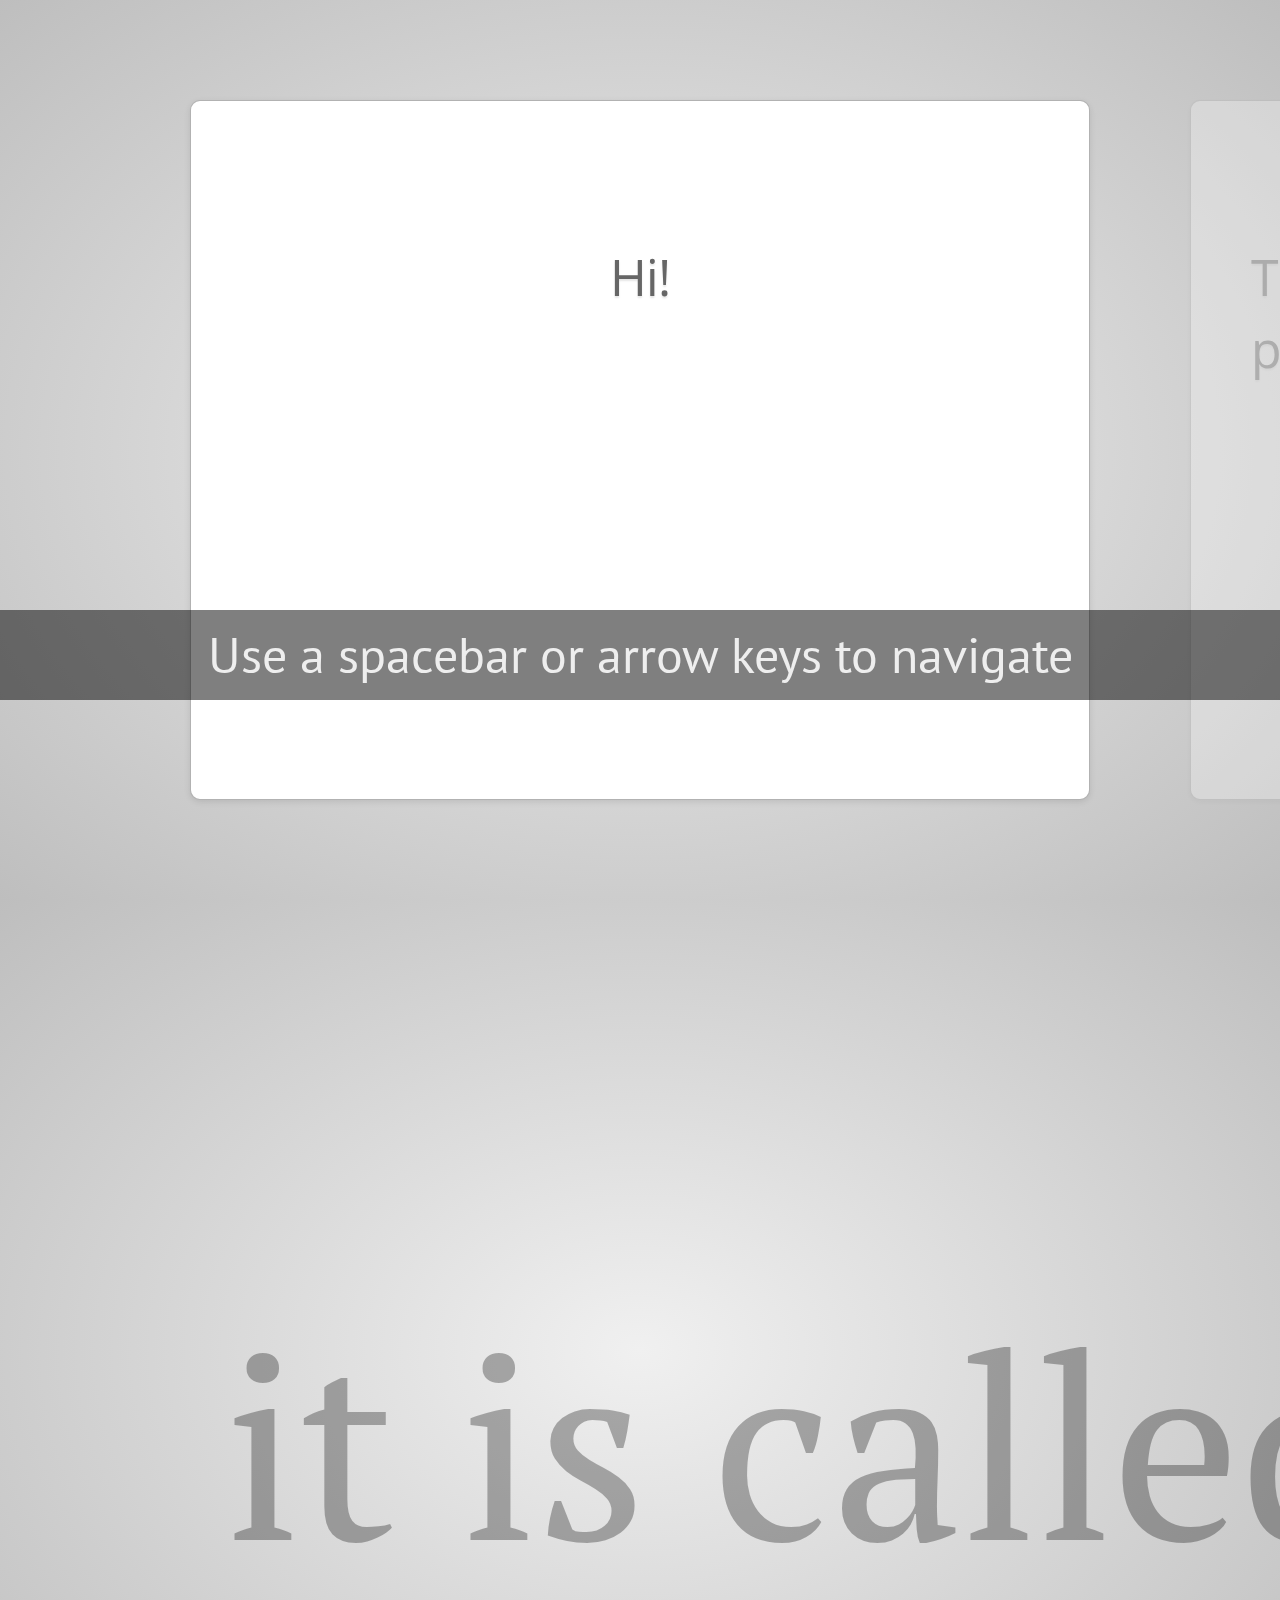
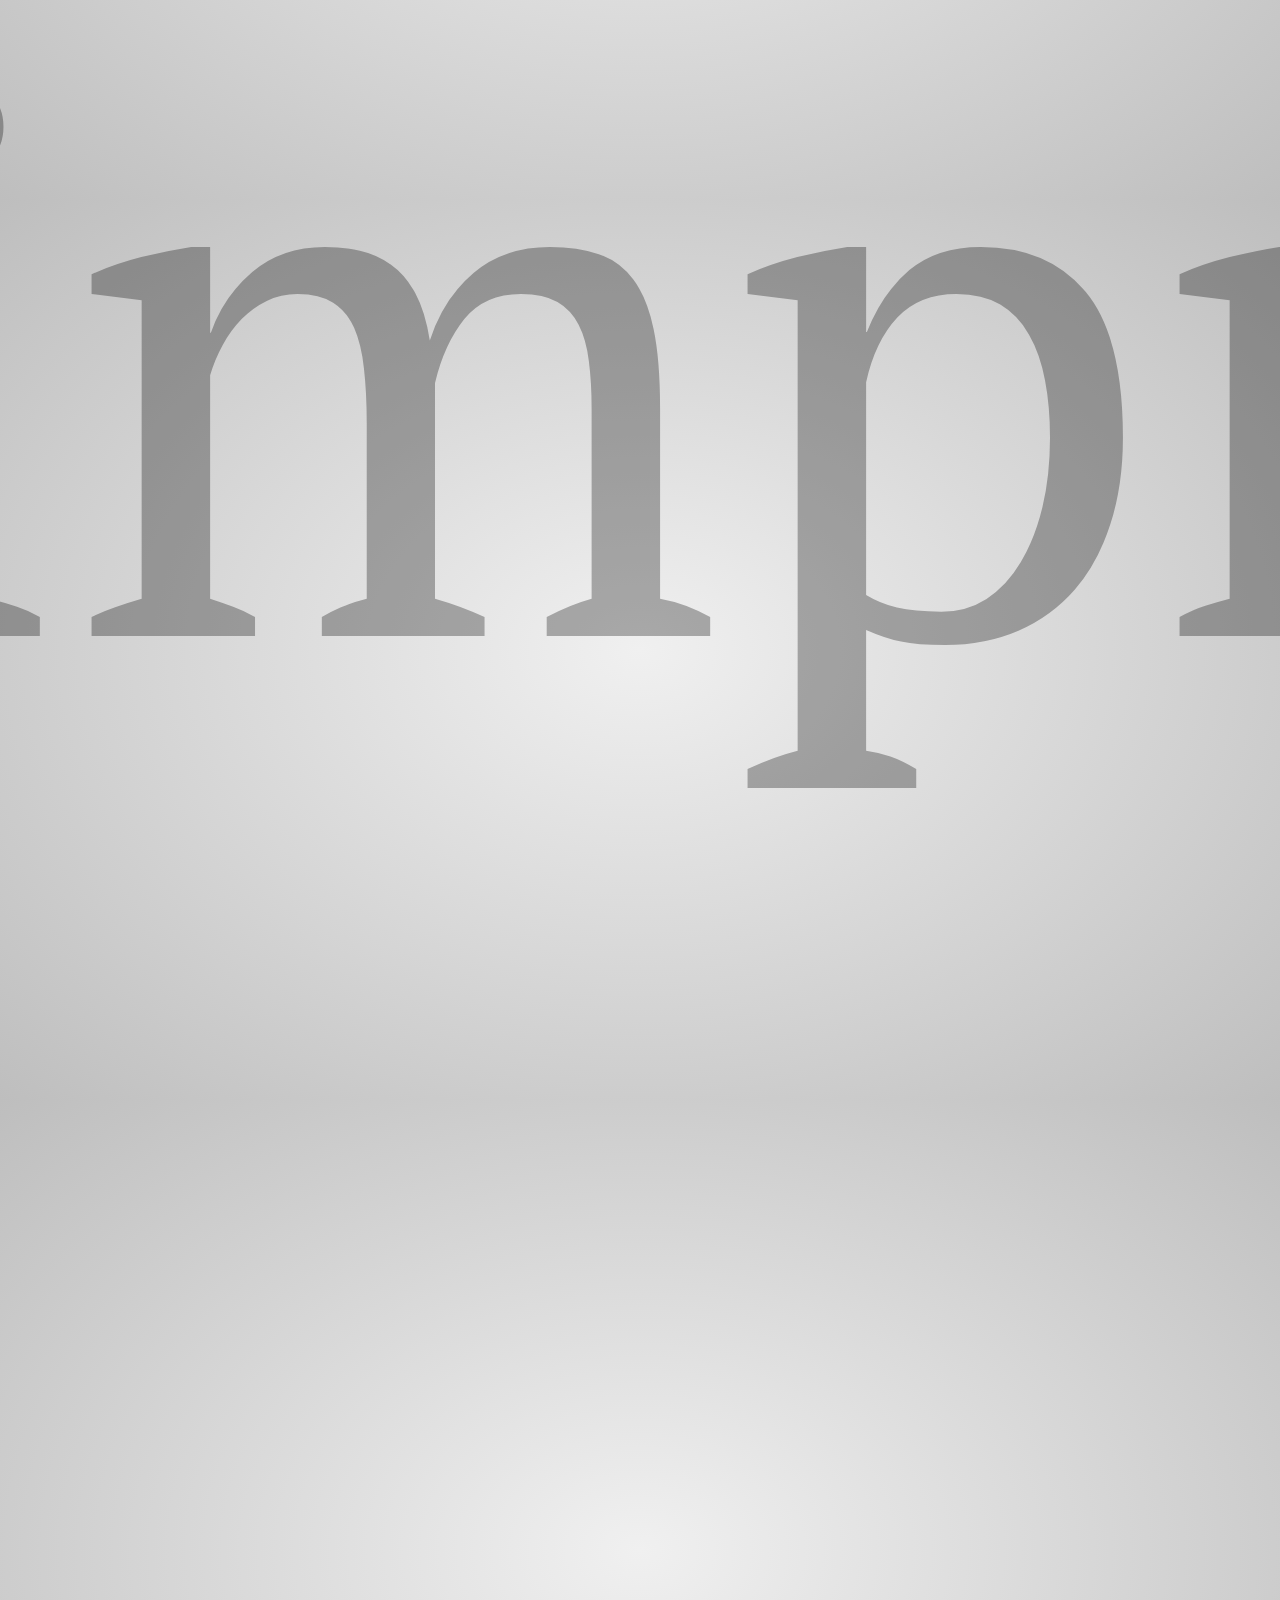
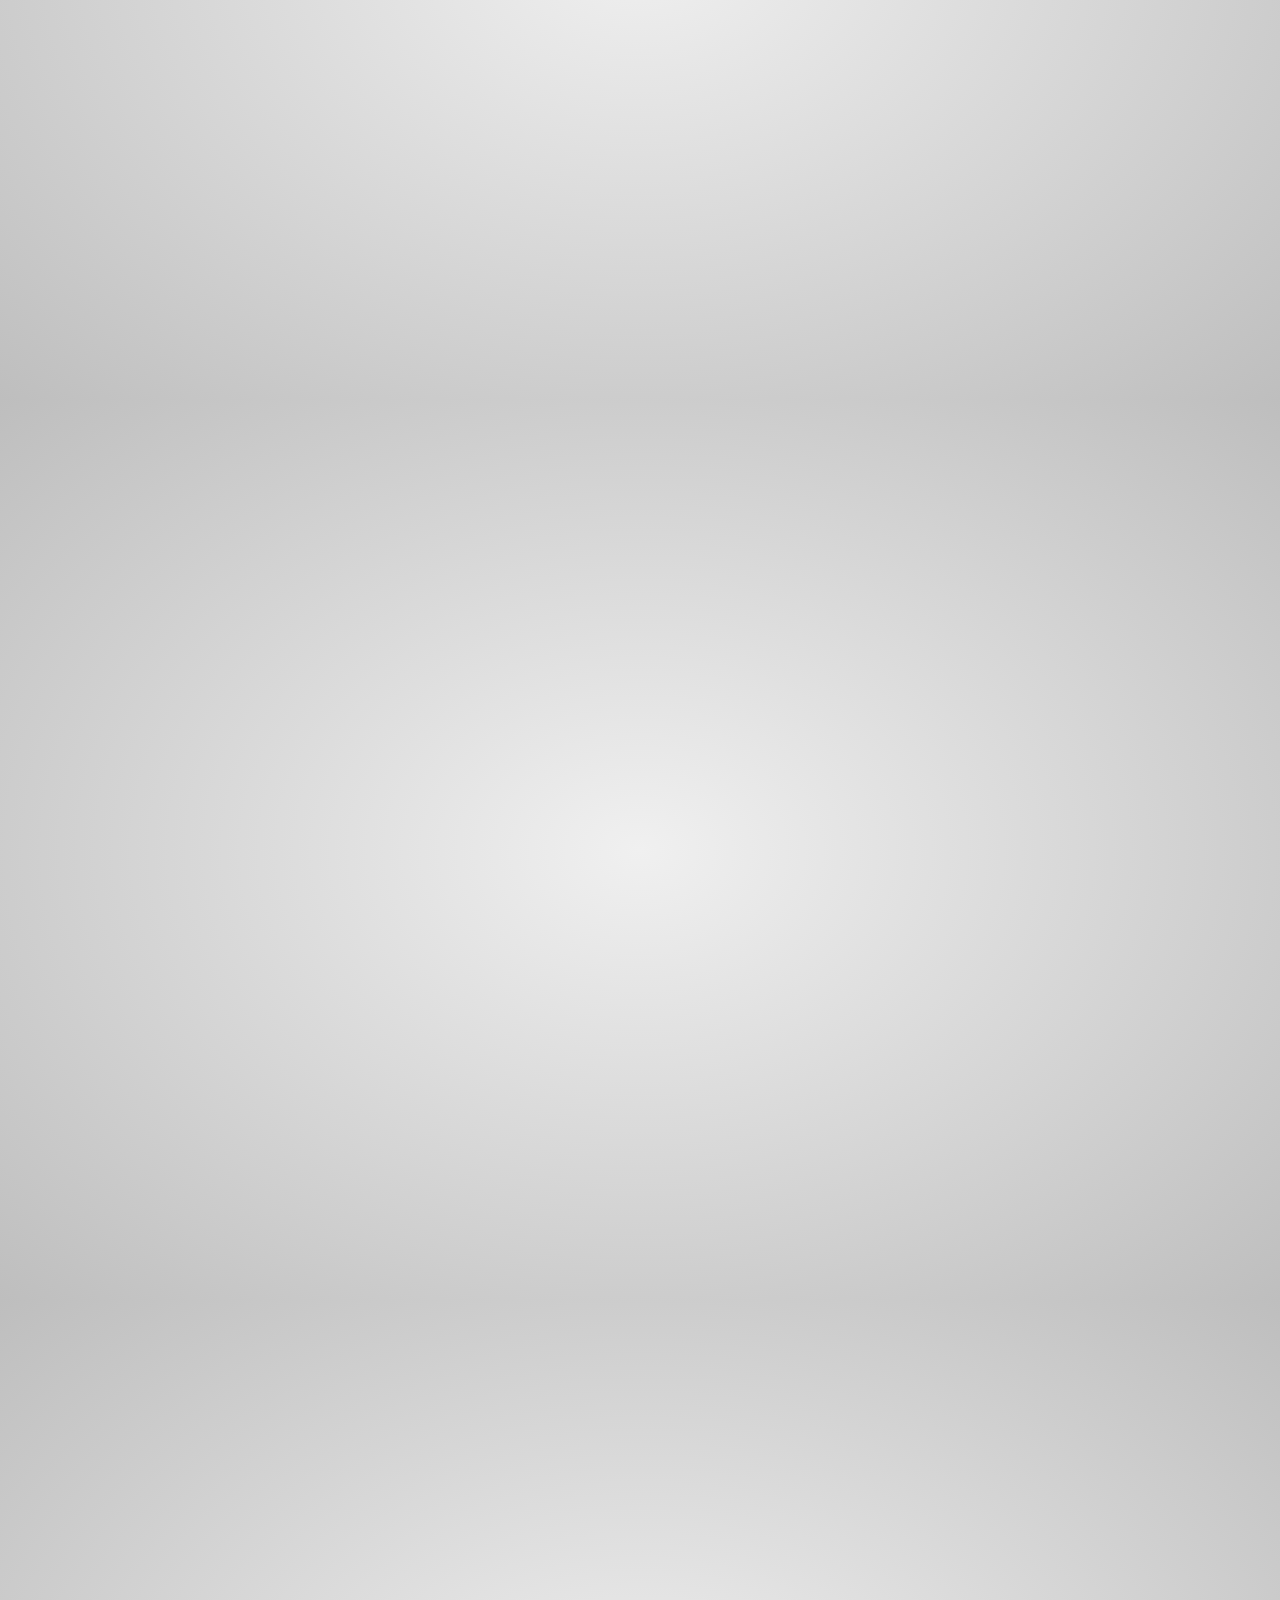
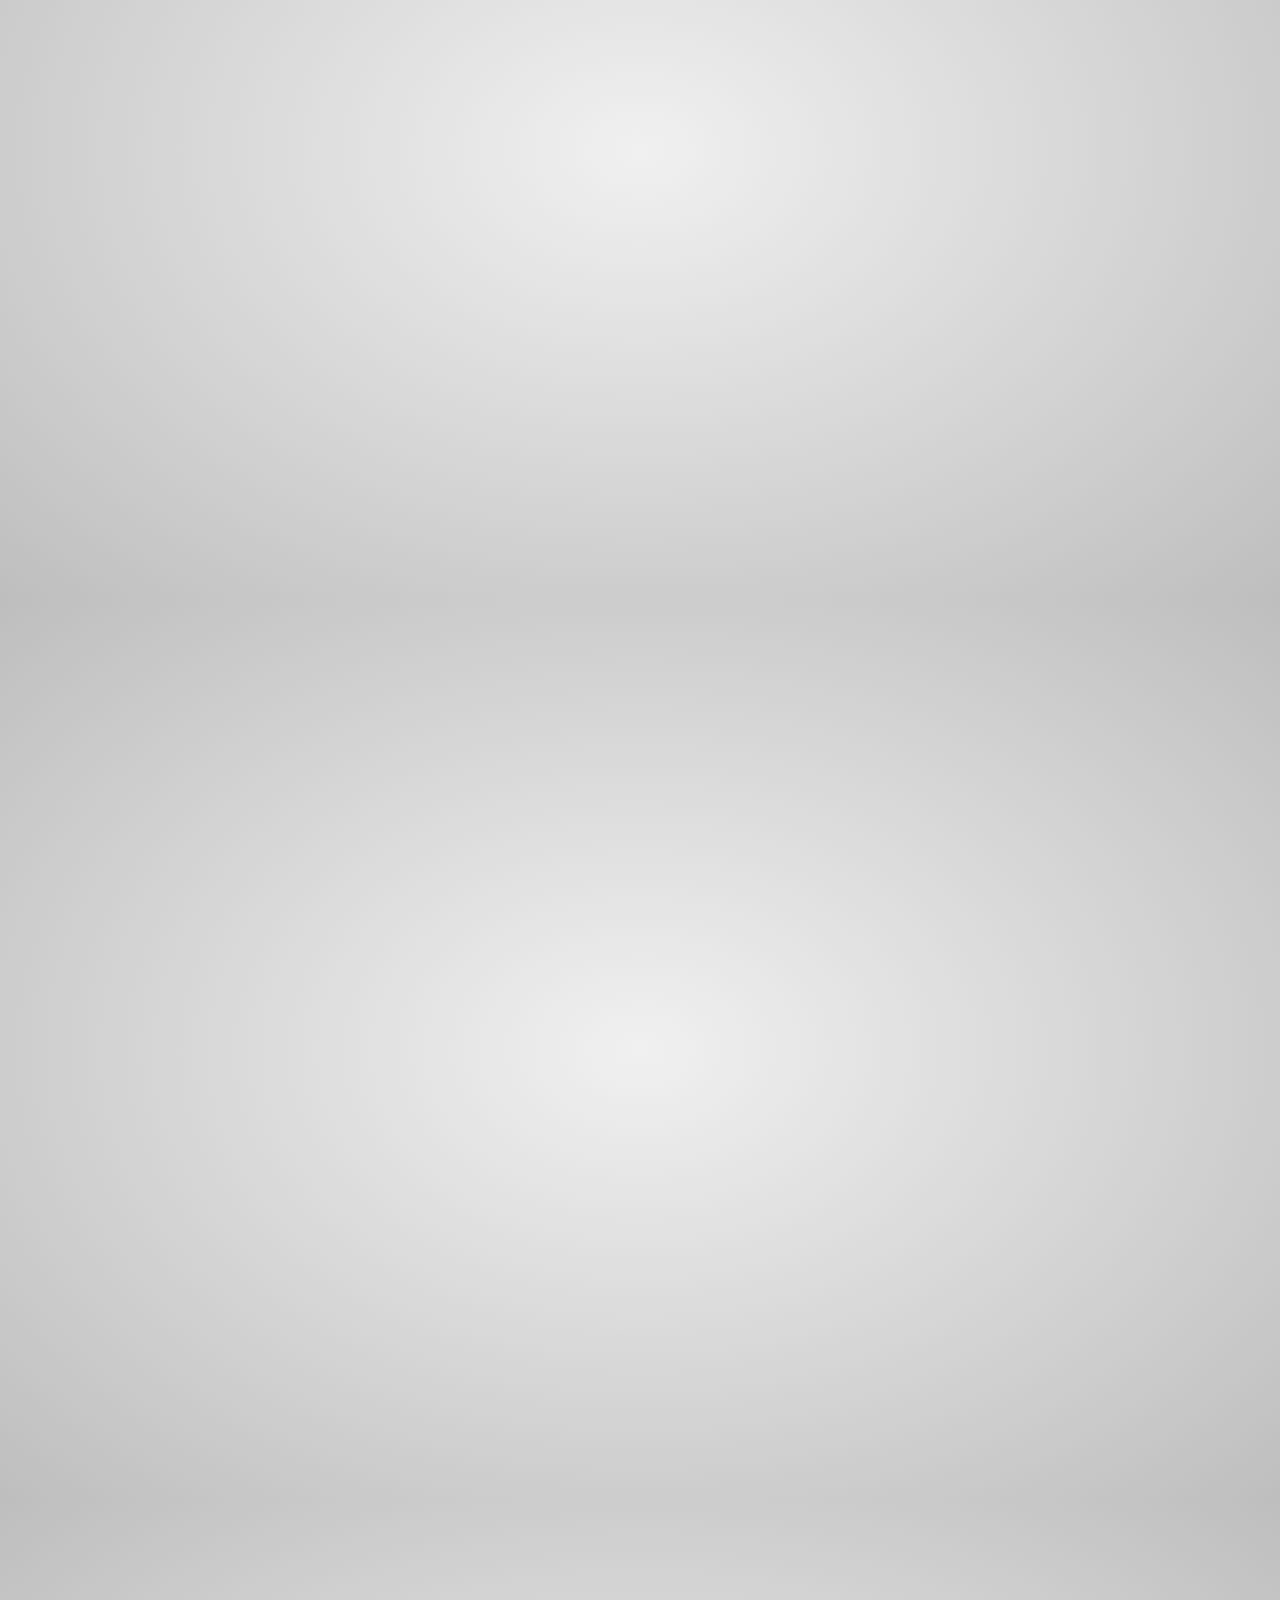
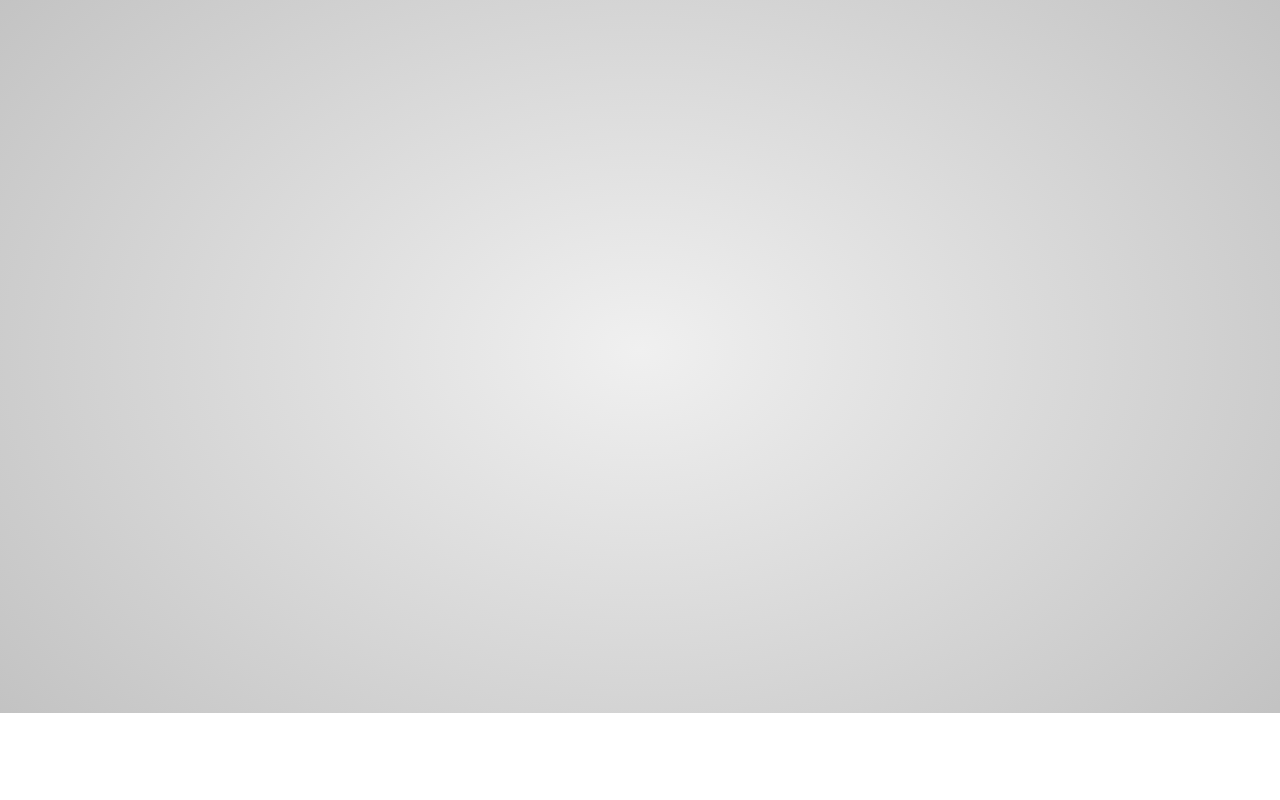
==== index.html @ 002fd31c "first commit" ====
<!doctype html>

<!--

    Welcome to the light side of the source, young padawan.

    One step closer to learn something interesting you are...

                               ____                  
                            _.' :  `._               
                        .-.'`.  ;   .'`.-.           
               __      / : ___\ ;  /___ ; \      __  
             ,'_ ""--.:__;".-.";: :".-.":__;.--"" _`,
             :' `.t""--.. '<@.`;_  ',@>` ..--""j.' `;
                  `:-.._J '-.-'L__ `-- ' L_..-;'     
                    "-.__ ;  .-"  "-.  : __.-"       
                        L ' /.------.\ ' J           
                         "-.   "--"   .-"            
                        __.l"-:_JL_;-";.__           
                     .-j/'.;  ;""""  / .'\"-.        
                   .' /:`. "-.:     .-" .';  `.      
                .-"  / ;  "-. "-..-" .-"  :    "-.   
             .+"-.  : :      "-.__.-"      ;-._   \  
             ; \  `.; ;                    : : "+. ; 
             :  ;   ; ;                    : ;  : \: 
             ;  :   ; :                    ;:   ;  : 
            : \  ;  :  ;                  : ;  /  :: 
            ;  ; :   ; :                  ;   :   ;: 
            :  :  ;  :  ;                : :  ;  : ; 
            ;\    :   ; :                ; ;     ; ; 
            : `."-;   :  ;              :  ;    /  ; 
             ;    -:   ; :              ;  : .-"   : 
             :\     \  :  ;            : \.-"      : 
              ;`.    \  ; :            ;.'_..--  / ; 
              :  "-.  "-:  ;          :/."      .'  :
               \         \ :          ;/  __        :
                \       .-`.\        /t-""  ":-+.   :
                 `.  .-"    `l    __/ /`. :  ; ; \  ;
                   \   .-" .-"-.-"  .' .'j \  /   ;/ 
                    \ / .-"   /.     .'.' ;_:'    ;  
                     :-""-.`./-.'     /    `.___.'   
                           \ `t  ._  /               
                            "-.t-._:'                

-->

<!--
    
    So you'd like to know how to use impress.js?
    
    You've made the first, very important step -- you're reading the source code.
    And that's how impress.js presentations are built -- with HTML and CSS code.
    
    Believe me, you need quite decent HTML and CSS skills to be able to use impress.js effectively.
    And what is even more important, you need to be a designer, too, because there are no default
    styles for impress.js presentations, there is no default or automatic layout for them.
    
    You need to design and build it by hand.
    
    So...
    
    Would you still like to know how to use impress.js?
    
-->

<html lang="en">
<head>
    <meta charset="utf-8" />
    <meta name="viewport" content="width=1024" />
    <meta name="apple-mobile-web-app-capable" content="yes" />
    <title>impress.js | presentation tool based on the power of CSS3 transforms and transitions in modern browsers | by Bartek Szopka @bartaz</title>
    
    <meta name="description" content="impress.js is a presentation tool based on the power of CSS3 transforms and transitions in modern browsers and inspired by the idea behind prezi.com." />
    <meta name="author" content="Bartek Szopka" />

    <link href="http://fonts.googleapis.com/css?family=Open+Sans:regular,semibold,italic,italicsemibold|PT+Sans:400,700,400italic,700italic|PT+Serif:400,700,400italic,700italic" rel="stylesheet" />

    <!--
        
        Impress.js doesn't depend on any external stylesheet. Script adds all styles it needs for
        presentation to work.
        
        This style below contains styles only for demo presentation. Browse it to see how impress.js
        classes are used to style presentation steps, or how to apply fallback styles, but I don't want
        you to use them directly in your presentation.
        
        Be creative, build your own. We don't really want all impress.js presentations to look the same,
        do we?
        
        When creating your own presentation get rid of this file. Start from scratch, it's fun!
        
    -->
    <link href="css/impress-demo.css" rel="stylesheet" />
    
    <link rel="apple-touch-icon" href="apple-touch-icon.png" />
</head>
<body>

<!--
    
    That's the wrapper for your presentation steps. In this element all the impress.js magic happens.
    It doesn't have to be a `<div>`. Only `id` is important here as that's how the script find it.
    
    It's worth to notice the `impress-not-supported` class. This class means, that browser doesn't
    support features required by impress.js, so you can apply some fallback styles in your CSS.
    It's not necessary to add it manually on this element. If the script detects that browser is not
    good enough it will add this class, but keeping it in HTML means that users without JavaScript
    will also get fallback styles.
    
    The class name on this element also depends on currently active presentation step. More details about
    it can be found below, when `hint` element is being described.
    
-->
<div id="impress" class="impress-not-supported">

    <div class="fallback-message">
        <p>Your browser <b>doesn't support the features required</b> by impress.js, so you are presented with a simplified version of this presentation.</p>
        <p>For the best experience please use the latest <b>Chrome</b>, <b>Safari</b> or <b>Firefox</b> browser. Upcoming version 10 of Internet Explorer <i>should</i> also handle it.</p>
    </div>

    <!--
        
        Here is where interesting thing start to happen.
        
        Each step of the presentation should be an element inside the `#impress` with a class name
        of `step`. These step elements are positioned, rotated and scaled by impress.js, and
        the 'camera' shows them on each step of the presentation.
        
        Positioning information is passed through data attributes.
        
        In the example below we only specify x and y position of the step element with `data-x="-1000"`
        and `data-y="-1500` attributes. This means that **the center** of the element (yes, the center)
        will be positioned in point x = -1000px and y = -1500px of the presentation 'canvas'.
        
        It will not be rotated or scaled.
        
    -->
    <div id="bored" class="step slide" data-x="-1000" data-y="-1500">
        <q style="text-align:center;">Hi!</q>
    </div>

    <!--
        
        The `id` attribute of the step element is used to identify it in the URL, but it's optional.
        If it is not defined, it will get a default value of `step-N` where N is a number of slide.
        
        So in the example below it'll be `step-2`.
        
        The hash part of the url when this step is active will be `#/step-2`.
        
        You can also use `#step-2` in a link, to point directly to this particular step.
        
        Please note, that while `#/step-2` (with slash) would also work in a link it's not recommended.
        Using classic `id`-based links like `#step-2` makes these links usable also in fallback mode.
        
    -->
    <div class="step slide" data-x="0" data-y="-1500">
        <q>This look like another toy for me to play around.</q>
    </div>

    <div class="step slide" data-x="1000" data-y="-1500">
        <q>Guess what this is called?</q>
    </div>

    <!--
        
        This is an example of step element being scaled.
        
        Again, we use a `data-` attribute, this time it's `data-scale="4"`, so it means that this
        element will be 4 times larger than the others.
        From presentation and transitions point of view it means, that it will have to be scaled
        down (4 times) to make it back to it's correct size.
        
    -->
    <div id="title" class="step" data-x="0" data-y="0" data-scale="4">
        <span class="try">it is called...</span>
        <h1>impress.js<sup>*</sup></h1>
    </div>

    <!--
        
        This element introduces rotation.
        
        Notation shouldn't be a surprise. We use `data-rotate="90"` attribute, meaning that this
        element should be rotated by 90 degrees clockwise.
        
    -->
    <div id="its" class="step" data-x="850" data-y="3000" data-rotate="90" data-scale="5">
        <p>I find this pretty impressive and went ahead and played with it. <span style="text-align:center; display:block; font-size:90px; line-height:150px;">Pretty cool, huh?</span></p>
    </div>
	
	<div id="anyway" class="step" data-x="850" data-y="3000" data-rotate="270" data-scale="1">
		<p>Anyway, this is not the point. I just signed up to <a href="http://github.com" target="_blank">GitHub</a> and it hosts this particular web page of mine for <b class="moveright"><b class="enlarge">FREE!</b></b></p>
	</div>

    <!--
        
        And now it gets really exiting! We move into third dimension!
        
        Along with `data-x` and `data-y`, you can define the position on third (Z) axis, with
        `data-z`. In the example below we use `data-z="-3000"` meaning that element should be
        positioned far away from us (by 3000px).
        
    -->
    <div id="tiny" class="step" data-x="2825" data-y="2325" data-z="-3000" data-rotate="300" data-scale="1">
        <p>but it&rsquo;s kinda hard to setup, to be honest :P</p>
    </div>

    <div id="ing" class="step" data-x="3500" data-y="-850" data-rotate="270" data-scale="6">
        <p>This is so much better than my bling bling website - <a href="http://josephting.my" target="_blank">josephting.my</a></p>
    </div>

    <div id="imagination" class="step" data-x="6700" data-y="-300" data-scale="6">
        <p>Try this out if you find this <strong>awesome</strong>. Just don&rsquo;t bug me if you can&rsquo;t figure out how to use it. <a>>:D</a></p>
    </div>

    <div id="source" class="step" data-x="11500" data-y="2200" data-rotate="20" data-scale="4">
		<h1 style="display:block; font-size:90px;">Links</h1>
		<q><a href="http://github.com">GitHub</a></q>
        <q><a href="http://github.com/bartaz/impress.js">Impress.js</a></q>
		<q><a href="http://josephting.my">josephting.my</a></q>
    </div>

    <div id="one-more-thing" class="step" data-x="6000" data-y="4000" data-scale="2">
        <p>one more thing...</p>
    </div>

    <!--
        
        And the last one shows full power and flexibility of impress.js.
        
        You can not only position element in 3D, but also rotate it around any axis.
        So this one here will get rotated by -40 degrees (40 degrees anticlockwise) around X axis and
        10 degrees (clockwise) around Y axis.
        
        You can of course rotate it around Z axis with `data-rotate-z` - it has exactly the same effect
        as `data-rotate` (these two are basically aliases).
        
    -->
    <div id="its-in-3d" class="step" data-x="6200" data-y="4300" data-z="-1000" data-rotate-x="-40" data-rotate-y="10" data-scale="2">
        <p><span class="have">have</span> <span class="you">you</span> <span class="noticed">noticed</span> <span class="its">it's</span> <span class="in">in</span> <b>3D<sup>*</sup></b>?</p>
    </div>

    <!--
        
        So to make a summary of all the possible attributes used to position presentation steps, we have:
        
        * `data-x`, `data-y`, `data-z` -- they define the position of **the center** of step element on
            the canvas in pixels; their default value is 0;
        * `data-rotate-x`, `data-rotate-y`, 'data-rotate-z`, `data-rotate` -- they define the rotation of
            the element around given axis in degrees; their default value is 0; `data-rotate` and `data-rotate-z`
            are exactly the same;
        * `data-scale` -- defines the scale of step element; default value is 1
        
    -->
    <div id="overview" class="step" data-x="3000" data-y="1500" data-scale="10">
    </div>

</div>

<!--
    
    Hint is not related to impress.js in any way.
    
    But it can show you how to use impress.js features in creative way.
    
    When the presentation step is shown (selected) it's element get's the class of "active" and `#impress` root
    element get's the class based on active step id `step-ID` (where ID is the step id)... It probably is not
    so clear because of all these IDs in here, so for example when the first step (the one with id of `bored`)
    is active, `#impress` element get a class of `step-bored`.
    
    This class is used by this hint below. Check CSS file to see how it's shown with delayed CSS animation.
    
-->
<div class="hint">
    <p>Use a spacebar or arrow keys to navigate</p>
</div>
<script>
if ("ontouchstart" in document.documentElement) { 
    document.querySelector(".hint").innerHTML = "<p>Tap on the left or right to navigate</p>";
}
</script>

<!--
    
    Last, but not least.
    
    To make all described above really work, you need to include impress.js in the page.
    I strongly encourage to minify it first.
    
    In here I just include full source of the script to make it more readable.
    
    You also need to call a `impress()` function to initialize impress.js presentation.
    And you should do it in the end of your document. Not only because it's a good practice, but also
    because I should be done when the whole document is ready.
    Of course you can wrap it in any kind of "DOM ready" event, but I was to lazy to do so ;)
    
-->
<script src="js/impress.js"></script>
<script>impress();</script>

<!--
    
    The `impress()` function also gives you access to API to control the presentation.
    
    Just store the result of the call:
    
        var api = impress();
    
    and you will get three functions you can call:
    
        `api.next()` - moves to next step of the presentation,
        `api.prev()` - moves to previous step of the presentation
        `api.goto( stepElement ) - moves the presentation to given step element (the DOM element of the step).
    
    You can also simply call `impress()` again to get the API, so `impress().next()` is also allowed.
    Don't worry, it wont initialize the presentation again.
    
    For some example uses of this API check the last part of the source of impress.js where the API
    is used in event handlers.
    
-->

</body>
</html>

<!--
    
    Now you know more or less everything you need to build your first impress.js presentation, but before
    you start...
    
    Oh, you've already cloned the code from GitHub?
    
    You have it open in text editor?
    
    Stop right there!
    
    That's not how you create awesome presentations. This is only a code. Implementation of the idea that
    first needs to grow in your mind.
    
    So if you want to build great presentation take a pencil and piece of paper. And turn off the computer.
    
    Sketch, draw and write. Brainstorm your ideas on a paper. Try to build a mind-map of what you'd like
    to present. It will get you closer and closer to the layout you'll build later with impress.js.
    
    Get back to the code only when you have your presentation ready on a paper. It doesn't make sense to do
    it earlier, because you'll only waste your time fighting with positioning of useless points.
    
    If you think I'm crazy, please put your hands on a book called "Presentation Zen". It's all about 
    creating awesome and engaging presentations.
    
    Think about it. 'Cause impress.js may not help you, if you have nothing interesting to say.
    
-->

<!--
    
    Are you still reading this?
    
    For real?
    
    I'm impressed! Feel free to let me know that you got that far (I'm @bartaz on Twitter), 'cause I'd like
    to congratulate you personally :)
    
    But you don't have to do it now. Take my advice and take some time off. Make yourself a cup of coffee, tea,
    or anything you like to drink. And raise a glass for me ;)
    
    Cheers!
    
-->
---- css/impress-demo.css ----
/**
 * This is a stylesheet for a demo presentation for impress.js
 * 
 * It is not meant to be a part of impress.js and is not required by impress.js.
 * I expect that anyone creating a presentation for impress.js would create their own
 * set of styles.
 */


/* http://meyerweb.com/eric/tools/css/reset/ 
   v2.0 | 20110126
   License: none (public domain)
*/

html, body, div, span, applet, object, iframe,
h1, h2, h3, h4, h5, h6, p, blockquote, pre,
a, abbr, acronym, address, big, cite, code,
del, dfn, em, img, ins, kbd, q, s, samp,
small, strike, strong, sub, sup, tt, var,
b, u, i, center,
dl, dt, dd, ol, ul, li,
fieldset, form, label, legend,
table, caption, tbody, tfoot, thead, tr, th, td,
article, aside, canvas, details, embed, 
figure, figcaption, footer, header, hgroup, 
menu, nav, output, ruby, section, summary,
time, mark, audio, video {
    margin: 0;
    padding: 0;
    border: 0;
    font-size: 100%;
    font: inherit;
    vertical-align: baseline;
}

/* HTML5 display-role reset for older browsers */
article, aside, details, figcaption, figure, 
footer, header, hgroup, menu, nav, section {
    display: block;
}
body {
    line-height: 1;
}
ol, ul {
    list-style: none;
}
blockquote, q {
    quotes: none;
}
blockquote:before, blockquote:after,
q:before, q:after {
    content: '';
    content: none;
}

table {
    border-collapse: collapse;
    border-spacing: 0;
}


body {
    font-family: 'PT Sans', sans-serif;
    
    min-height: 740px;

    background: rgb(215, 215, 215);
    background: -webkit-gradient(radial, 50% 50%, 0, 50% 50%, 500, from(rgb(240, 240, 240)), to(rgb(190, 190, 190)));
    background: -webkit-radial-gradient(rgb(240, 240, 240), rgb(190, 190, 190));
    background:    -moz-radial-gradient(rgb(240, 240, 240), rgb(190, 190, 190));
    background:      -o-radial-gradient(rgb(240, 240, 240), rgb(190, 190, 190));
    background:         radial-gradient(rgb(240, 240, 240), rgb(190, 190, 190));

    -webkit-font-smoothing: antialiased;
}

b, strong { font-weight: bold }
i, em { font-style: italic}

a {
    color: inherit;
    text-decoration: none;
    padding: 0 0.1em;
    background: rgba(255,255,255,0.5);
    text-shadow: -1px -1px 2px rgba(100,100,100,0.9);
    border-radius: 0.2em;
    
    -webkit-transition: 0.5s;
    -moz-transition:    0.5s;
    -ms-transition:     0.5s;
    -o-transition:      0.5s;
    transition:         0.5s;
}

a:hover {
    background: rgba(255,255,255,1);
    text-shadow: -1px -1px 2px rgba(100,100,100,0.5);
}

/* enable clicking on elements 'hiding' behind body in 3D */
body     { pointer-events: none; }
#impress { pointer-events: auto; }

/* COMMON STEP STYLES */

.step {
    width: 900px;
    padding: 40px;

    -webkit-box-sizing: border-box;
    -moz-box-sizing:    border-box;
    -ms-box-sizing:     border-box;
    -o-box-sizing:      border-box;
    box-sizing:         border-box;

    font-family: 'PT Serif', georgia, serif;

    font-size: 48px;
    line-height: 1.5;
}

/* fade out inactive slides */

.step {
    -webkit-transition: opacity 1s;
    -moz-transition:    opacity 1s;
    -ms-transition:     opacity 1s;
    -o-transition:      opacity 1s;
    transition:         opacity 1s;
}

.step:not(.active) {
    opacity: 0.3;
}

/* STEP SPECIFIC STYLES */

/* hint on the first slide */

.hint {
    position: fixed;
    left: 0;
    right: 0;
    bottom: 200px;
    
    background: rgba(0,0,0,0.5);
    color: #EEE;
    text-align: center;
    
    font-size: 50px;
    padding: 20px;
    
    z-index: 100;
    
    opacity: 0;
    
    -webkit-transform: translateY(400px);
    -moz-transform:    translateY(400px);
    -ms-transform:     translateY(400px);
    -o-transform:      translateY(400px);
    transform:         translateY(400px);

    -webkit-transition: opacity 1s, -webkit-transform 0.5s 1s;
    -moz-transition:    opacity 1s,    -moz-transform 0.5s 1s;
    -ms-transition:     opacity 1s,     -ms-transform 0.5s 1s;
    -o-transition:      opacity 1s,      -o-transform 0.5s 1s;
    transition:         opacity 1s,         transform 0.5s 1s;
}

.step-bored + .hint {
    opacity: 1;
    
    -webkit-transition: opacity 1s 5s, -webkit-transform 0.5s;
    -moz-transition:    opacity 1s 5s,    -moz-transform 0.5s;
    -ms-transition:     opacity 1s 5s,     -ms-transform 0.5s;
    -o-transition:      opacity 1s 5s,      -o-transform 0.5s;
    transition:         opacity 1s 5s,         transform 0.5s;
    
    -webkit-transform: translateY(0px);
    -moz-transform:    translateY(0px);
    -ms-transform:     translateY(0px);
    -o-transform:      translateY(0px);
    transform:         translateY(0px);
}

/* impress.js title */

#title {
    padding: 0;
}

#title .try {
    font-size: 64px;
    position: absolute;
    top: -0.5em;
    left: 1.5em;
    
    -webkit-transform: translateZ(20px);
    -moz-transform:    translateZ(20px);
    -ms-transform:     translateZ(20px);
    -o-transform:      translateZ(20px);
    transform:         translateZ(20px);
}

#title h1 {
    font-size: 190px;
    
    -webkit-transform: translateZ(50px);
    -moz-transform:    translateZ(50px);
    -ms-transform:     translateZ(50px);
    -o-transform:      translateZ(50px);
    transform:         translateZ(50px);
}

#title .footnote {
    font-size: 32px;
}

/* big thoughts */

#big {
    width: 600px;
    text-align: center;
    font-size: 60px;
    line-height: 1;
}

#big b {
    display: block;
    font-size: 250px;
    line-height: 250px;
}

#big .thoughts {
    font-size: 90px;
    line-height: 150px;
}

/* tiny ideas */

#tiny {
    width: 500px;
    text-align: center;
}

#ing {
    width: 500px;
}

#ing b {
    display: inline-block;
    -webkit-transition: 0.5s;
    -moz-transition:    0.5s;
    -ms-transition:     0.5s;
    -o-transition:      0.5s;
    transition:         0.5s;
}

#ing.active .positioning {
    -webkit-transform: translateY(-10px);
    -moz-transform:    translateY(-10px);
    -ms-transform:     translateY(-10px);
    -o-transform:      translateY(-10px);
    transform:         translateY(-10px);

    -webkit-transition-delay: 1.5s;
    -moz-transition-delay:    1.5s;
    -ms-transition-delay:     1.5s;
    -o-transition-delay:      1.5s;
    transition-delay:         1.5s;
}

#ing.active .rotating {
    -webkit-transform: rotate(-10deg);
    -moz-transform:    rotate(-10deg);
    -ms-transform:     rotate(-10deg);
    -o-transform:      rotate(-10deg);
    transform:         rotate(-10deg);

    -webkit-transition-delay: 1.75s;
    -moz-transition-delay:    1.75s;
    -ms-transition-delay:     1.75s;
    -o-transition-delay:      1.75s;
    transition-delay:         1.75s;
}

#ing.active .scaling {
    -webkit-transform: scale(0.7);
    -moz-transform:    scale(0.7);
    -ms-transform:     scale(0.7);
    -o-transform:      scale(0.7);
    transform:         scale(0.7);

    -webkit-transition-delay: 2s;
    -moz-transition-delay:    2s;
    -ms-transition-delay:     2s;
    -o-transition-delay:      2s;
    transition-delay:         2s;

}

#anyway b{
	display: inline-block;
    -webkit-transition: 1s;
    -moz-transition:    1s;
    -ms-transition:     1s;
    -o-transition:      1s;
    transition:         1s;
}

#anyway.active .enlarge{
    -webkit-transform: scale(2);
    -moz-transform:    scale(2);
    -ms-transform:     scale(2);
    -o-transform:      scale(2);
    transform:         scale(2);

    -webkit-transition-delay: 4s;
    -moz-transition-delay:    4s;
    -ms-transition-delay:     4s;
    -o-transition-delay:      4s;
    transition-delay:         4s;
}

#anyway.active .moveright{
    -webkit-transform: translateX(65px);
    -moz-transform:    translateX(65px);
    -ms-transform:     translateX(65px);
    -o-transform:      translateX(65px);
    transform:         translateX(65px);

    -webkit-transition-delay: 4s;
    -moz-transition-delay:    4s;
    -ms-transition-delay:     4s;
    -o-transition-delay:      4s;
    transition-delay:         4s;
}

/* imagination */

#imagination {
    width: 600px;
}

#imagination .imagination {
    font-size: 78px;
}

/* use the source, Luke */

#source {
    width: 700px;
    padding-bottom: 300px;
}

#source q {
    font-size: 60px;
}

/* it's in 3D */

#its-in-3d {
	width:700px;
	padding-bottom:234px;
	
	background-image: url([data-uri]);
    background-position: bottom right;
    background-repeat: no-repeat;
}

#its-in-3d p {
    -webkit-transform-style: preserve-3d;
    -moz-transform-style:    preserve-3d; /* Y U need this Firefox?! */
    -ms-transform-style:     preserve-3d;
    -o-transform-style:      preserve-3d;
    transform-style:         preserve-3d;
}

#its-in-3d span,
#its-in-3d b {
    display: inline-block;
    -webkit-transform: translateZ(40px);
    -moz-transform:    translateZ(40px);
    -ms-transform:     translateZ(40px);
    -o-transform:      translateZ(40px);
     transform:        translateZ(40px);
            
    -webkit-transition: 0.5s;
    -moz-transition:    0.5s;
    -ms-transition:     0.5s;
    -o-transition:      0.5s;
    transition:         0.5s;
}

#its-in-3d .have {
    -webkit-transform: translateZ(-40px);
    -moz-transform:    translateZ(-40px);
    -ms-transform:     translateZ(-40px);
    -o-transform:      translateZ(-40px);
    transform:         translateZ(-40px);
}

#its-in-3d .you {
    -webkit-transform: translateZ(20px);
    -moz-transform:    translateZ(20px);
    -ms-transform:     translateZ(20px);
    -o-transform:      translateZ(20px);
    transform:         translateZ(20px);
}

#its-in-3d .noticed {
    -webkit-transform: translateZ(-40px);
    -moz-transform:    translateZ(-40px);
    -ms-transform:     translateZ(-40px);
    -o-transform:      translateZ(-40px);
    transform:         translateZ(-40px);
}

#its-in-3d .its {
    -webkit-transform: translateZ(60px);
    -moz-transform:    translateZ(60px);
    -ms-transform:     translateZ(60px);
    -o-transform:      translateZ(60px);
    transform:         translateZ(60px);
}

#its-in-3d .in {
    -webkit-transform: translateZ(-10px);
    -moz-transform:    translateZ(-10px);
    -ms-transform:     translateZ(-10px);
    -o-transform:      translateZ(-10px);
    transform:         translateZ(-10px);
}

#its-in-3d .footnote {
    font-size: 32px;

    -webkit-transform: translateZ(-10px);
    -moz-transform:    translateZ(-10px);
    -ms-transform:     translateZ(-10px);
    -o-transform:      translateZ(-10px);
    transform:         translateZ(-10px);
}

#its-in-3d.active span,
#its-in-3d.active b {
    -webkit-transform: translateZ(0px);
    -moz-transform:    translateZ(0px);
    -ms-transform:     translateZ(0px);
    -o-transform:      translateZ(0px);
    transform:         translateZ(0px);
    
    -webkit-transition-delay: 1s;
    -moz-transition-delay:    1s;
    -ms-transition-delay:     1s;
    -o-transition-delay:      1s;
    transition-delay:         1s;
}

/* overview step */

#overview {
    z-index: -1;
    padding: 0;
}

/* on overview step everything is visible */

#impress.step-overview .step {
    opacity: 1;
    cursor: pointer;
}

/*
 * SLIDE STEP STYLES
 *
 * inspired by: http://html5slides.googlecode.com/svn/trunk/styles.css
 *
 * ;)
 */

.slide {
    display: block;

    width: 900px;
    height: 700px;

    padding: 40px 60px;

    border-radius: 10px;

    background-color: white;

    box-shadow: 0 2px 6px rgba(0, 0, 0, .1);
    border: 1px solid rgba(0, 0, 0, .3);

    font-family: 'Open Sans', Arial, sans-serif;

    color: rgb(102, 102, 102);
    text-shadow: 0 2px 2px rgba(0, 0, 0, .1);

    font-size: 30px;
    line-height: 36px;

    letter-spacing: -1px;
}

.slide q {
    display: block;
    font-size: 50px;
    line-height: 72px;

    margin-top: 100px;
}

.slide q strong {
    white-space: nowrap;
}


/* IMPRESS NOT SUPPORTED STYLES */

.fallback-message {
    font-family: sans-serif;
    line-height: 1.3;
    
    display: none;
    width: 780px;
    padding: 10px 10px 0;
    margin: 20px auto;

    border-radius: 10px;
    border: 1px solid #E4C652;
    background: #EEDC94;
}

.fallback-message p {
    margin-bottom: 10px;
}

.impress-not-supported .step {
    position: relative;
    opacity: 1;
    margin: 20px auto;
}

.impress-not-supported .fallback-message {
    display: block;
}
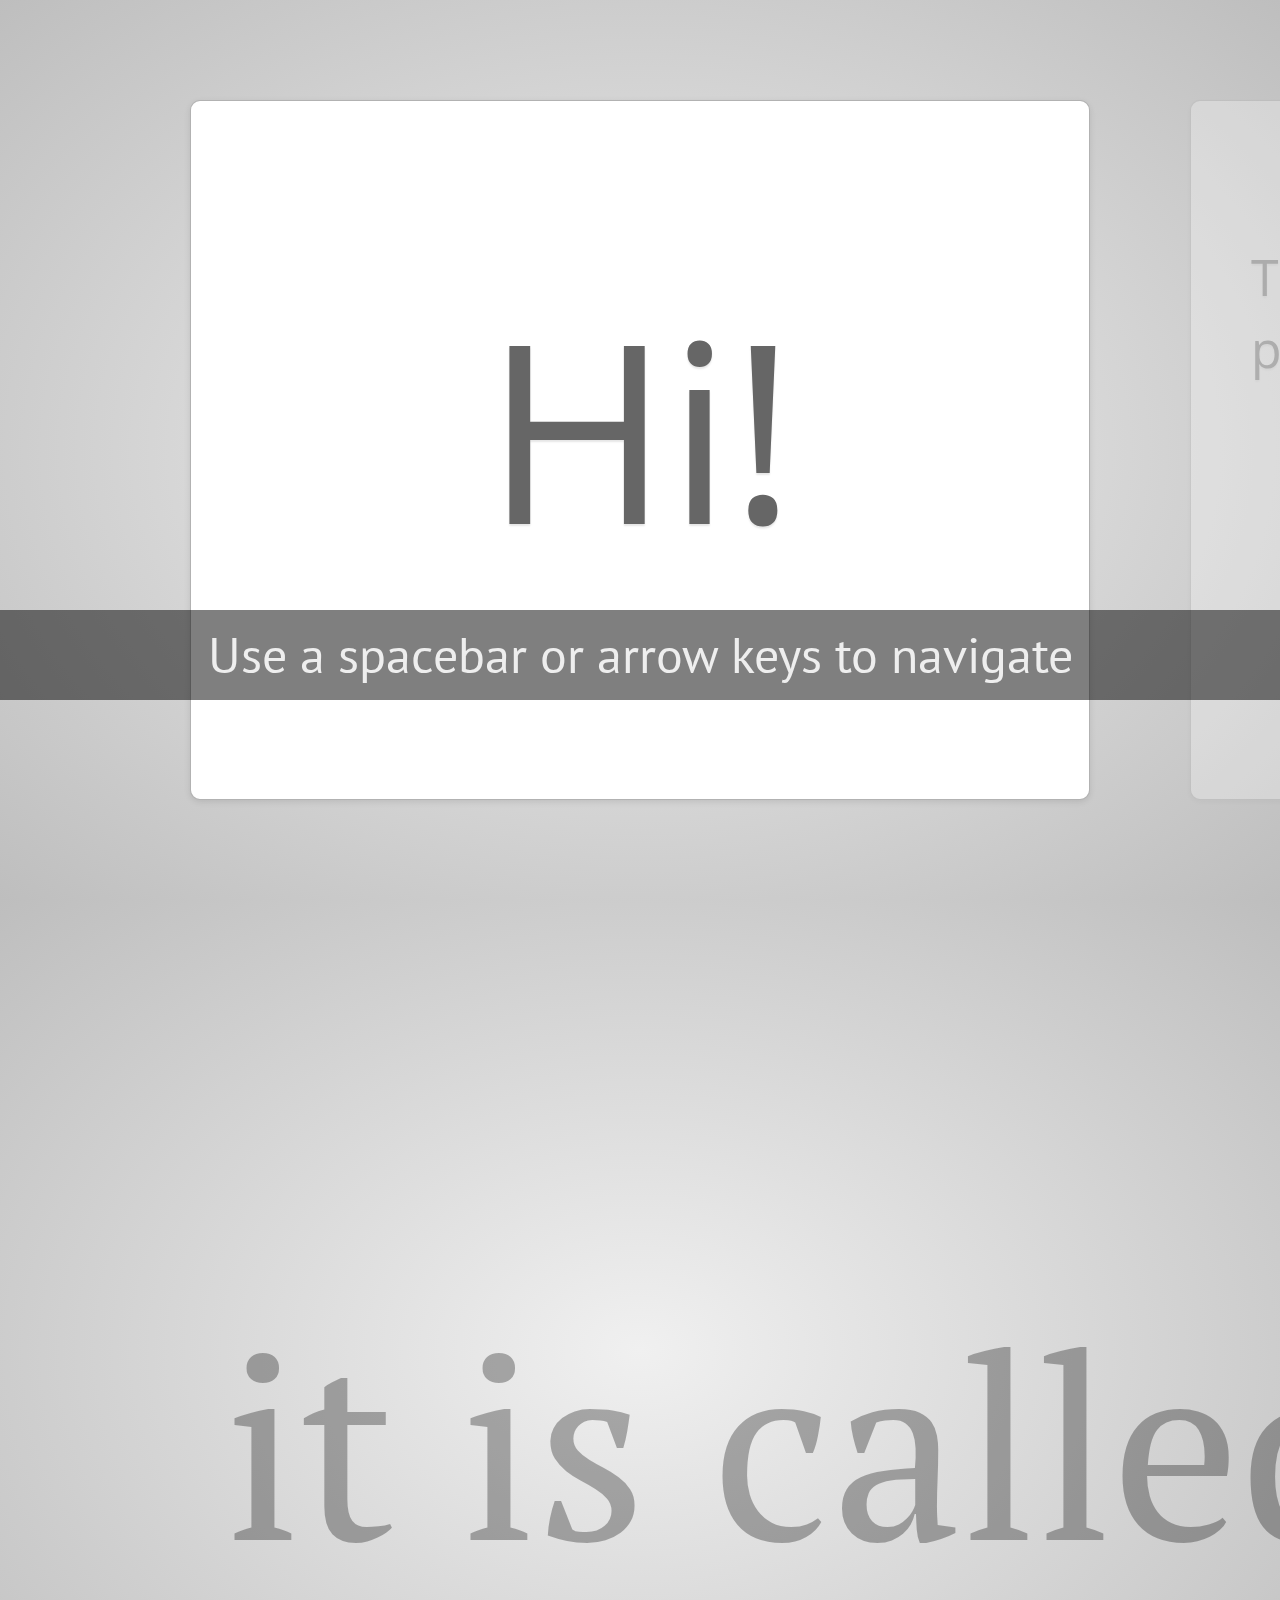
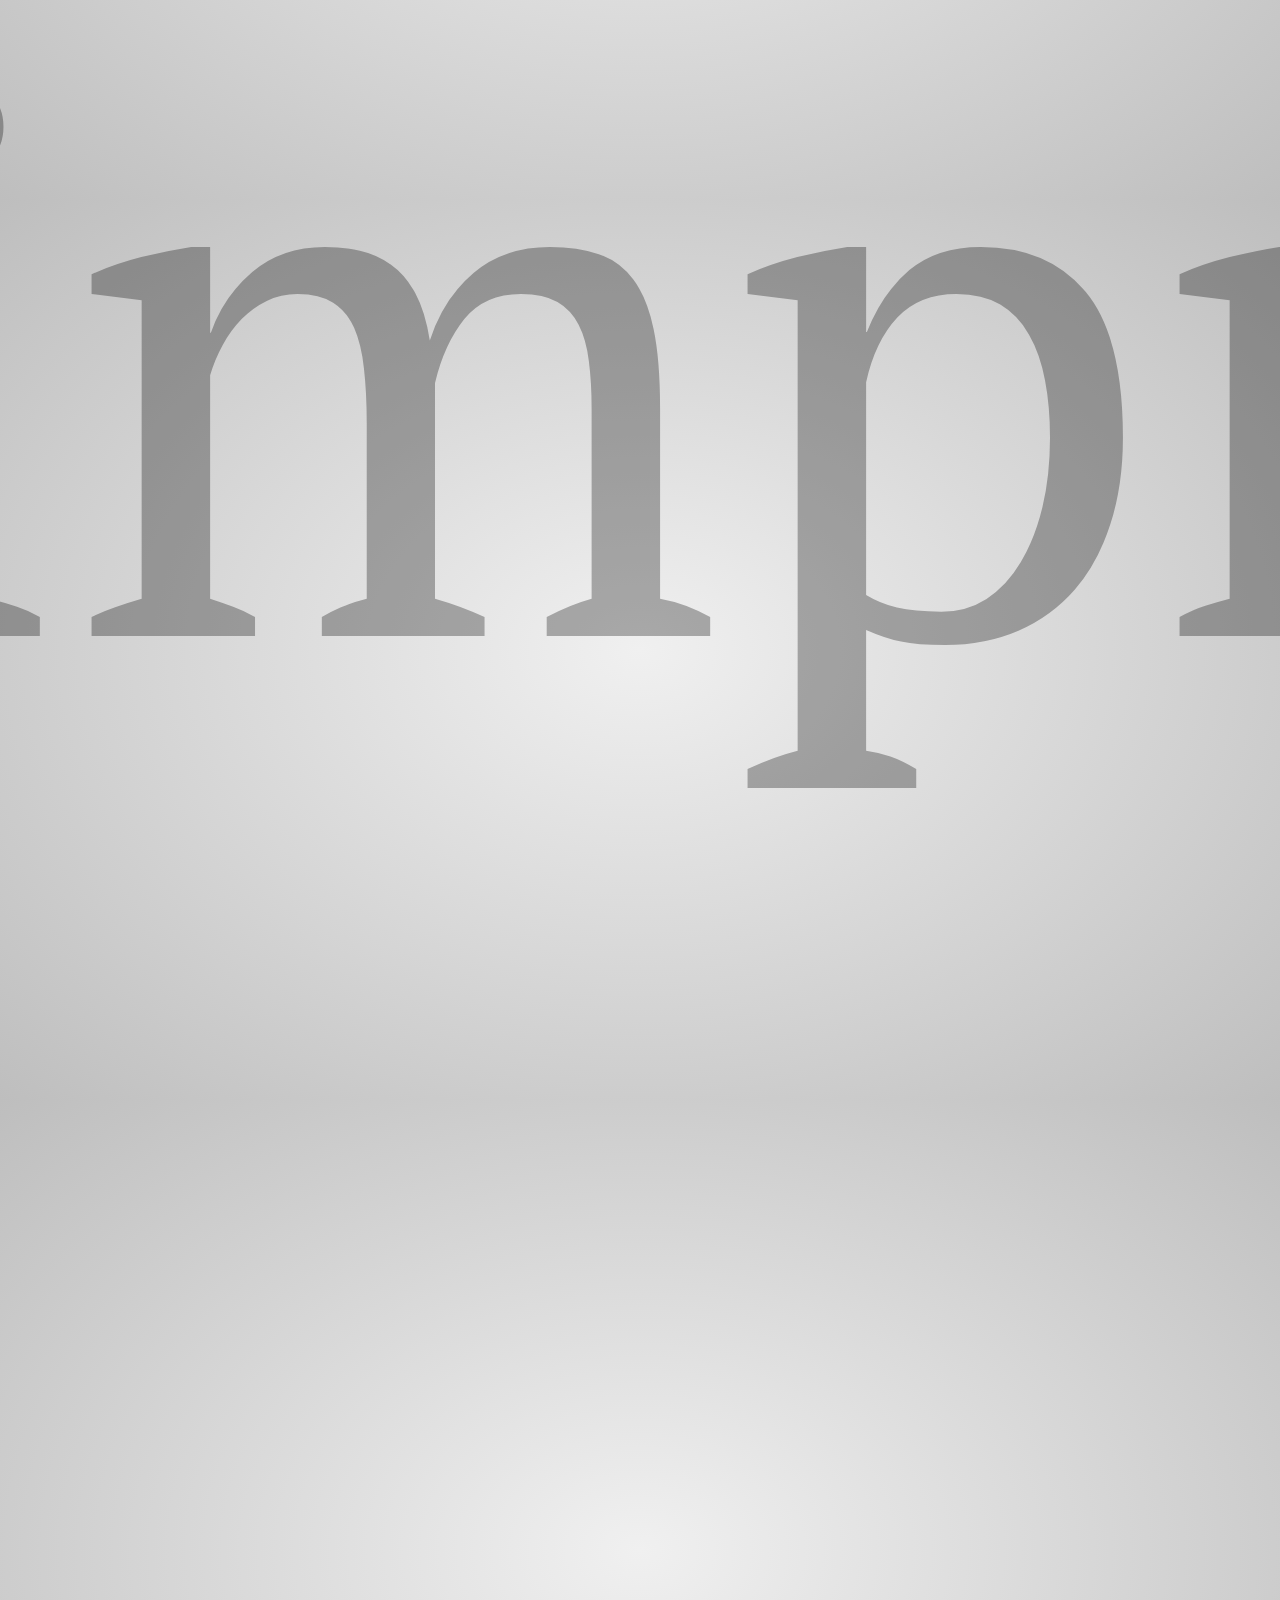
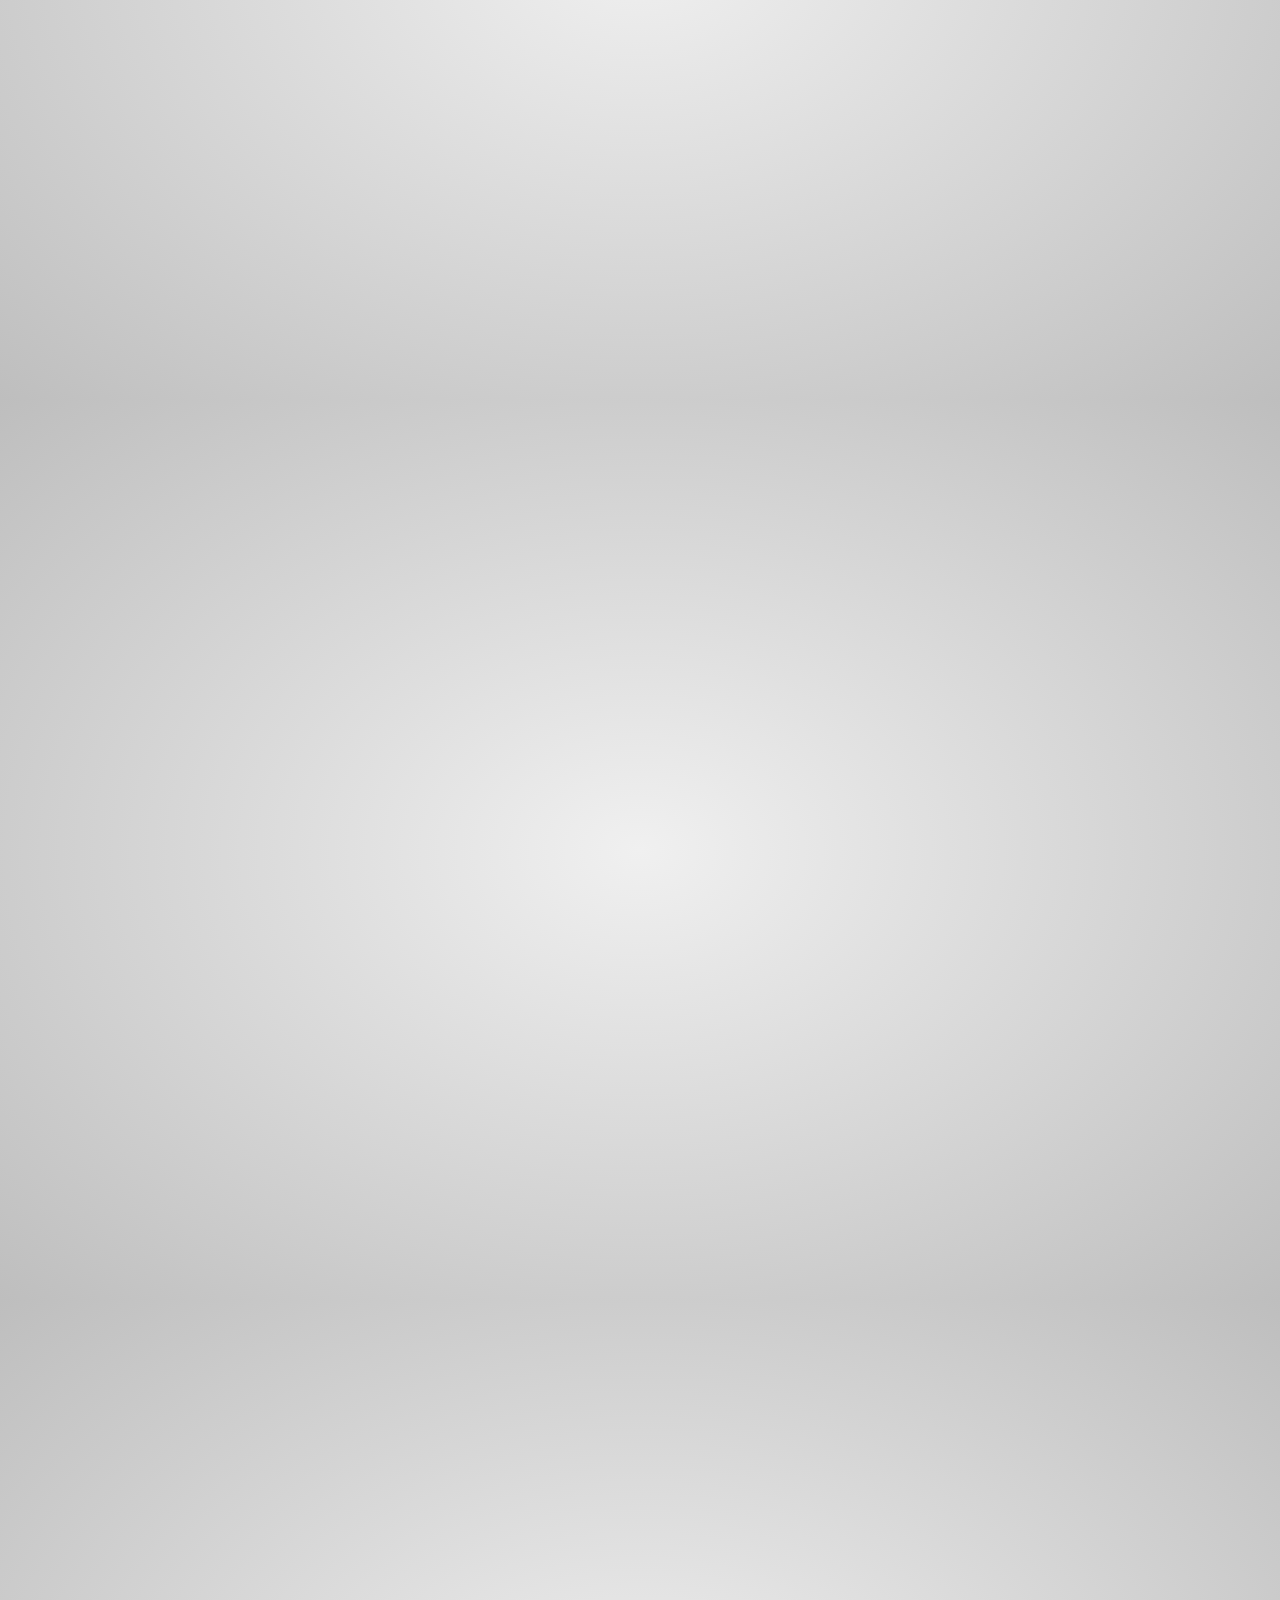
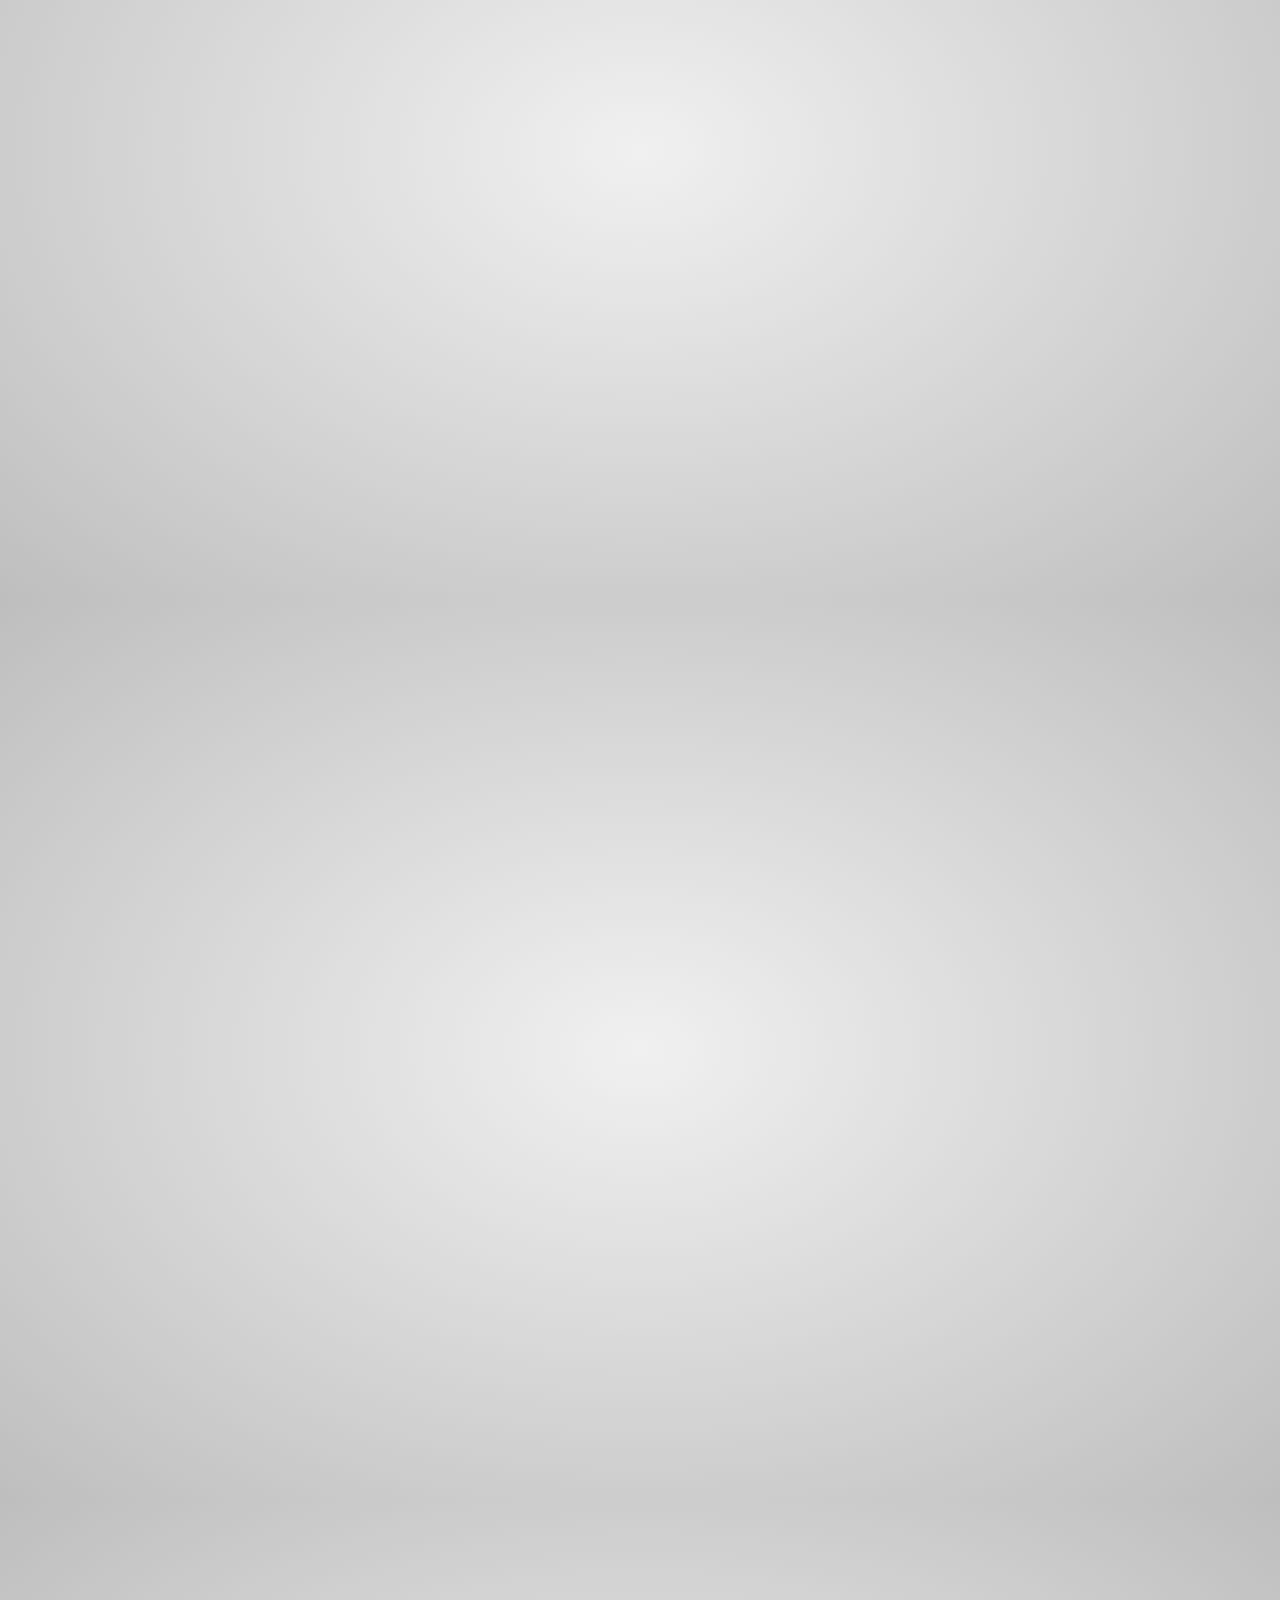
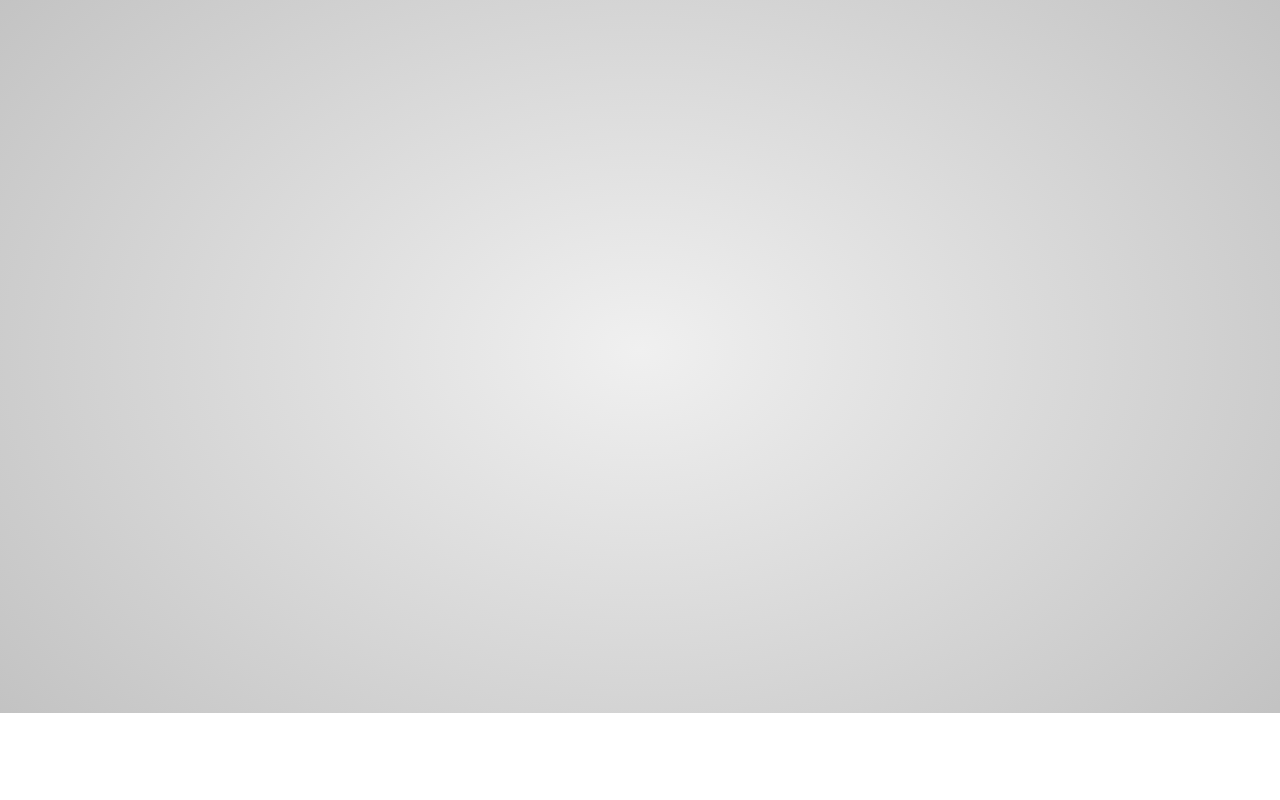
==== commit a0a10c00: "Edited first slide font size" ====
--- a/index.html
+++ b/index.html
@@ -136,7 +136,7 @@
         
     -->
     <div id="bored" class="step slide" data-x="-1000" data-y="-1500">
-        <q style="text-align:center;">Hi!</q>
+        <q style="text-align:center;font-size:250px;padding-top:150px;">Hi!</q>
     </div>
 
     <!--
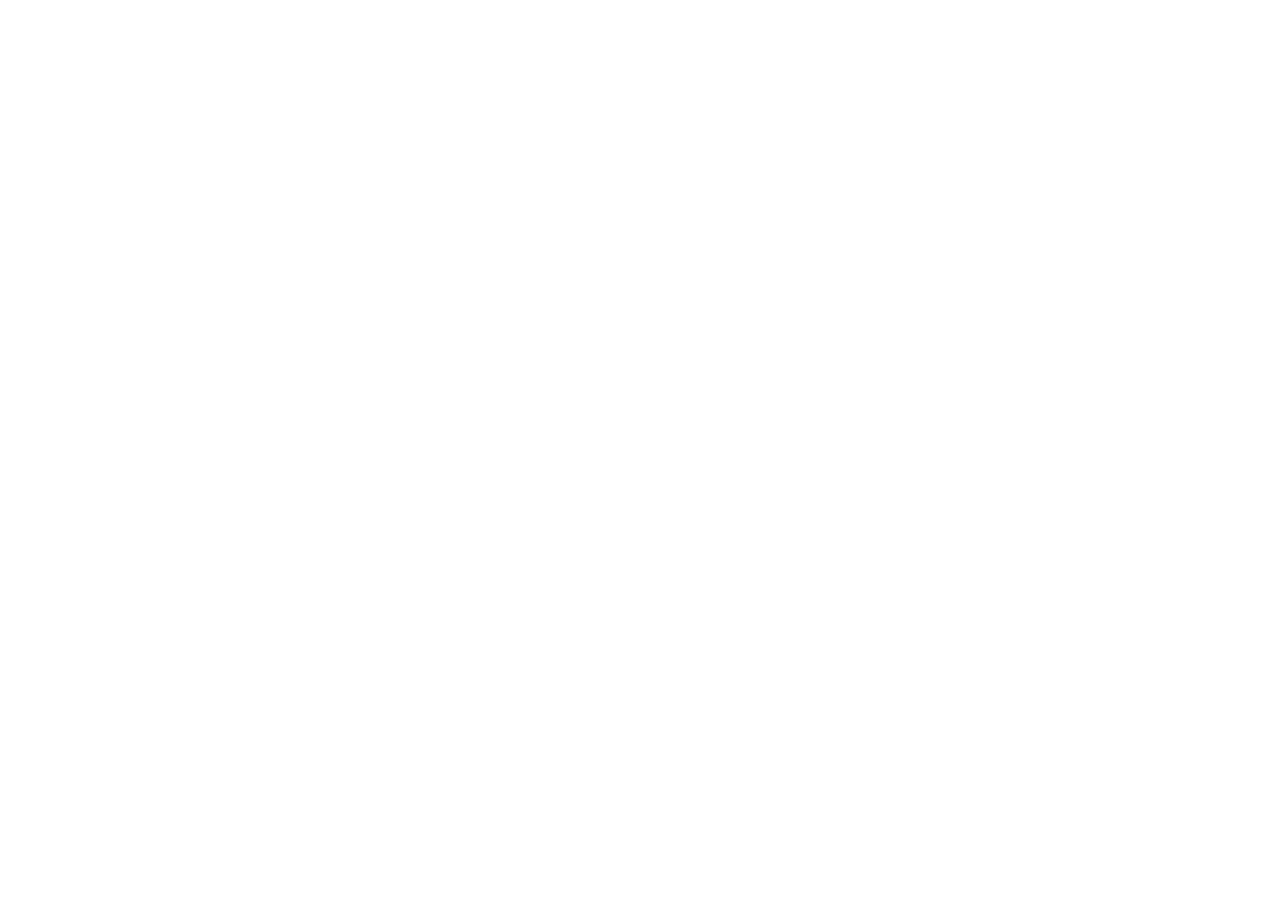
==== commit 6d4371be: "Retire Impress.js showcase" ====
--- a/index.html
+++ b/index.html
@@ -68,10 +68,10 @@
     <meta charset="utf-8" />
     <meta name="viewport" content="width=1024" />
     <meta name="apple-mobile-web-app-capable" content="yes" />
-    <title>impress.js | presentation tool based on the power of CSS3 transforms and transitions in modern browsers | by Bartek Szopka @bartaz</title>
-    
-    <meta name="description" content="impress.js is a presentation tool based on the power of CSS3 transforms and transitions in modern browsers and inspired by the idea behind prezi.com." />
-    <meta name="author" content="Bartek Szopka" />
+    <title>josephting tells you a short story about Impress.js and GitHub</title>
+    
+    <meta name="description" content="There's nothing here" />
+    <meta name="author" content="Bartek Szopka; Joseph Ting" />
 
     <link href="http://fonts.googleapis.com/css?family=Open+Sans:regular,semibold,italic,italicsemibold|PT+Sans:400,700,400italic,700italic|PT+Serif:400,700,400italic,700italic" rel="stylesheet" />
 
@@ -93,6 +93,9 @@
     <link href="css/impress-demo.css" rel="stylesheet" />
     
     <link rel="apple-touch-icon" href="apple-touch-icon.png" />
+    <script>
+        location.href = 'https://josephting.my';
+    </script>
 </head>
 <body>
 
